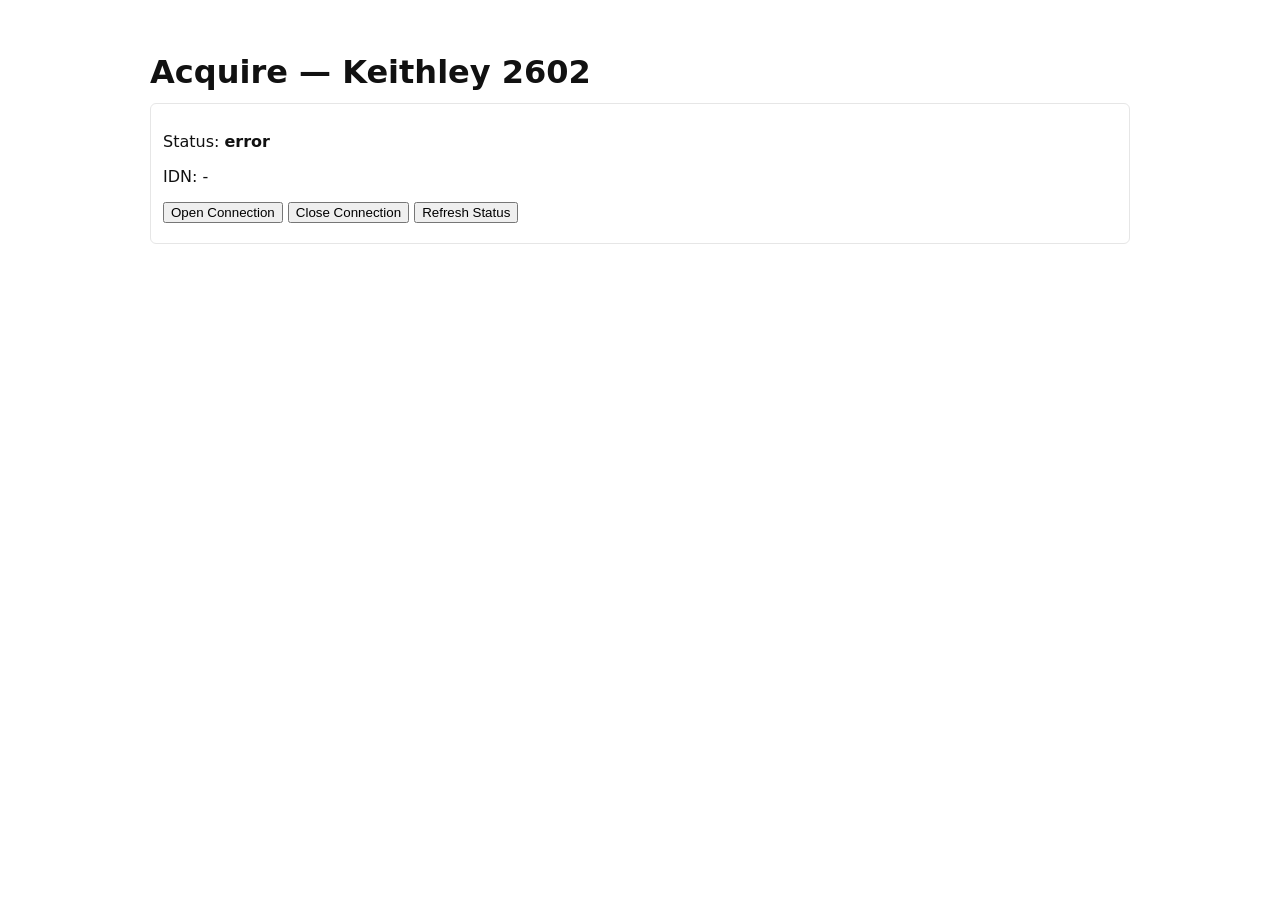
==== templates/acquire.html @ 3da59406 "Moved DAQ to /acquire" ====
<!doctype html>
<html lang="en">
<head>
  <meta charset="utf-8" />
  <meta name="viewport" content="width=device-width,initial-scale=1" />
  <title>Acquire — Keithley 2602</title>
  <link rel="stylesheet" href="/static/style.css">
  </head>
<body>
  <main>
    <h1>Acquire — Keithley 2602</h1>
    <section>
      <p>Status: <strong id="status">checking...</strong></p>
      <p>IDN: <span id="idn">-</span></p>
      <div style="margin-top:8px">
        <button id="open">Open Connection</button>
        <button id="close">Close Connection</button>
        <button id="refresh">Refresh Status</button>
      </div>
      <div id="result" style="margin-top:8px"></div>
    </section>
  </main>
  <script src="/static/acquire.js"></script>
</body>
</html>
---- static/style.css ----
body {
    font-family: system-ui, -apple-system, Segoe UI, Roboto, Arial;
    padding: 24px;
    color: #111 
}
main {
    max-width: 980px;
    margin: 0 auto 
}
h1 {
    margin-bottom: 8px 
}
section {
    border: 1px solid #e6e6e6;
    padding: 12px;
    margin: 12px 0;
    border-radius: 6px 
}
#table-wrap {
    overflow:auto;
    max-height: 400px 
}
table {
    border-collapse: collapse;
    width: 100% 
}
th, td {
    border: 1px solid #ddd;
    padding: 6px;
    text-align: right 
}
th {
    background: #f7f7f7;
    text-align: left 
}
#upload-result {
    margin-top: 8px 
}

/* Plot page styles */
.plot-block {
    border: 1px solid #e6e6e6;
    padding: 10px;
    margin: 12px 0;
    border-radius: 6px;
    display: flex;
    flex-direction: row;
    gap: 12px;
}
.plot-left { width: 300px; display:flex; align-items:flex-start }
.plot-right { flex: 1; display:flex; }
.plot-controls { display:flex; flex-direction:column; gap:12px; width:100% }
.control-row { display:flex; gap:8px; align-items:center }
.plot-controls label { font-weight:600; margin-right:8px; width:36px }
.plot-controls select { min-width:220px; padding:6px }
.plot-controls button { padding:6px 10px; border-radius:4px; border:1px solid #ccc; background:#fff; cursor:pointer }
.plot-area { flex:1; height:420px; }
.tmp-dialog { position:fixed; left:50%; top:50%; transform:translate(-50%,-50%); background:#fff; padding:12px; border:1px solid #ddd; box-shadow:0 6px 18px rgba(0,0,0,0.08) }
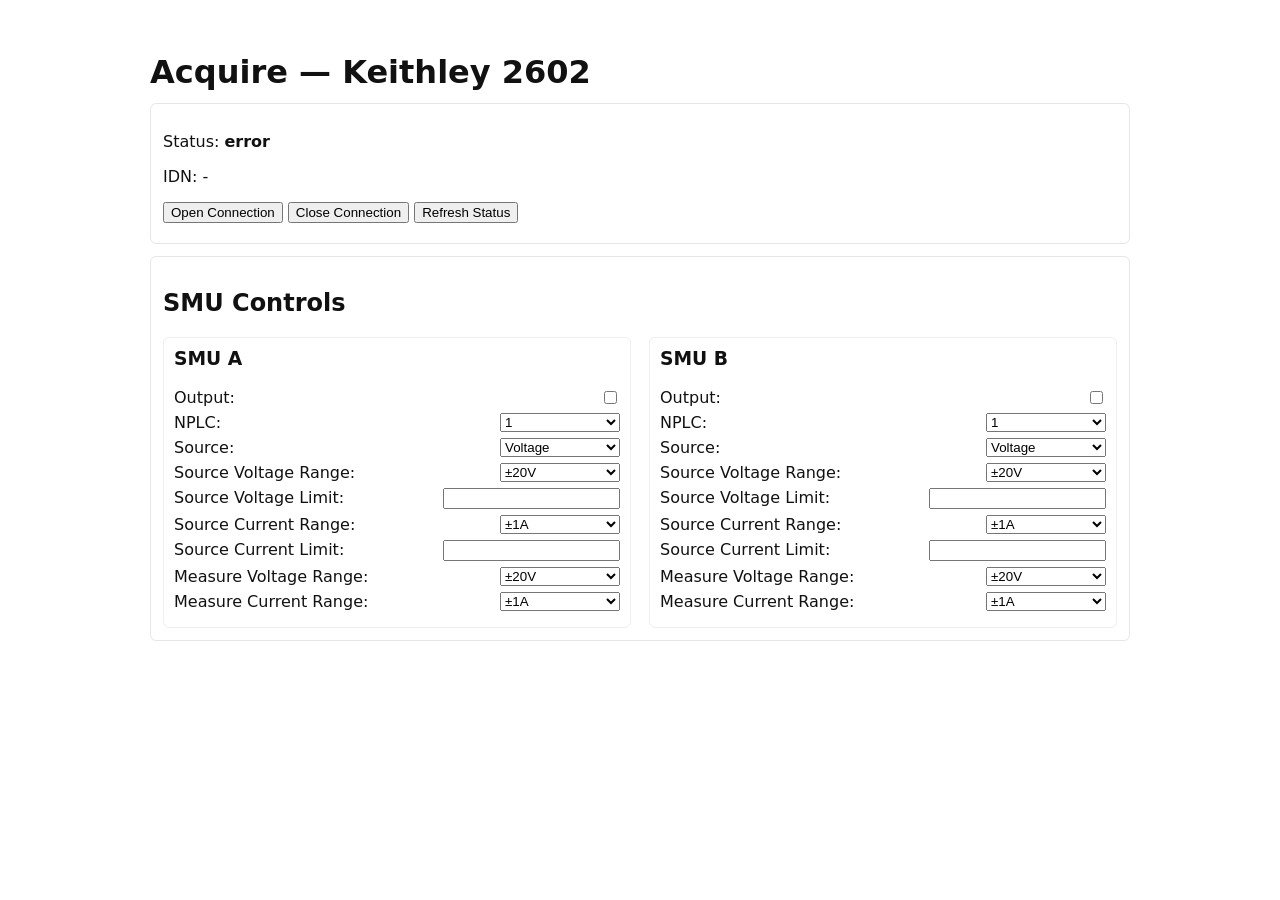
==== commit 2132c6e5: "Frontend stuff for Keithley 2602" ====
--- a/templates/acquire.html
+++ b/templates/acquire.html
@@ -19,6 +19,37 @@
       </div>
       <div id="result" style="margin-top:8px"></div>
     </section>
+
+    <section>
+      <h2>SMU Controls</h2>
+      <div class="smu-grid">
+        <div class="smu-col" id="smu-A">
+          <h3>SMU A</h3>
+          <label class="smu-row">Output: <input type="checkbox" id="smua-output" /></label>
+          <label>NPLC: <select id="smua-nplc"></select></label>
+          <label>Source: <select id="smua-source"><option value="voltage">Voltage</option><option value="current">Current</option></select></label>
+          <label>Source Voltage Range: <select id="smua-src-voltage-range"></select></label>
+          <label>Source Voltage Limit: <input id="smua-src-voltage-limit" type="number" step="any"/></label>
+          <label>Source Current Range: <select id="smua-src-current-range"></select></label>
+          <label>Source Current Limit: <input id="smua-src-current-limit" type="number" step="any"/></label>
+          <label>Measure Voltage Range: <select id="smua-meas-voltage-range"></select></label>
+          <label>Measure Current Range: <select id="smua-meas-current-range"></select></label>
+        </div>
+
+        <div class="smu-col" id="smu-B">
+          <h3>SMU B</h3>
+          <label class="smu-row">Output: <input type="checkbox" id="smub-output" /></label>
+          <label>NPLC: <select id="smub-nplc"></select></label>
+          <label>Source: <select id="smub-source"><option value="voltage">Voltage</option><option value="current">Current</option></select></label>
+          <label>Source Voltage Range: <select id="smub-src-voltage-range"></select></label>
+          <label>Source Voltage Limit: <input id="smub-src-voltage-limit" type="number" step="any"/></label>
+          <label>Source Current Range: <select id="smub-src-current-range"></select></label>
+          <label>Source Current Limit: <input id="smub-src-current-limit" type="number" step="any"/></label>
+          <label>Measure Voltage Range: <select id="smub-meas-voltage-range"></select></label>
+          <label>Measure Current Range: <select id="smub-meas-current-range"></select></label>
+        </div>
+      </div>
+    </section>
   </main>
   <script src="/static/acquire.js"></script>
 </body>
--- a/static/style.css
+++ b/static/style.css
@@ -56,3 +56,11 @@
 .plot-controls button { padding:6px 10px; border-radius:4px; border:1px solid #ccc; background:#fff; cursor:pointer }
 .plot-area { flex:1; height:420px; }
 .tmp-dialog { position:fixed; left:50%; top:50%; transform:translate(-50%,-50%); background:#fff; padding:12px; border:1px solid #ddd; box-shadow:0 6px 18px rgba(0,0,0,0.08) }
+
+/* SMU controls layout */
+.smu-grid { display:flex; gap:18px; margin-top:12px }
+.smu-col { flex:1; border:1px solid #eee; padding:10px; border-radius:6px }
+.smu-col h3 { margin-top:0 }
+.smu-col label { display:flex; justify-content:space-between; gap:8px; margin:6px 0 }
+.smu-row { display:flex; align-items:center; gap:8px }
+.smu-col select, .smu-col input[type=number] { min-width:120px }
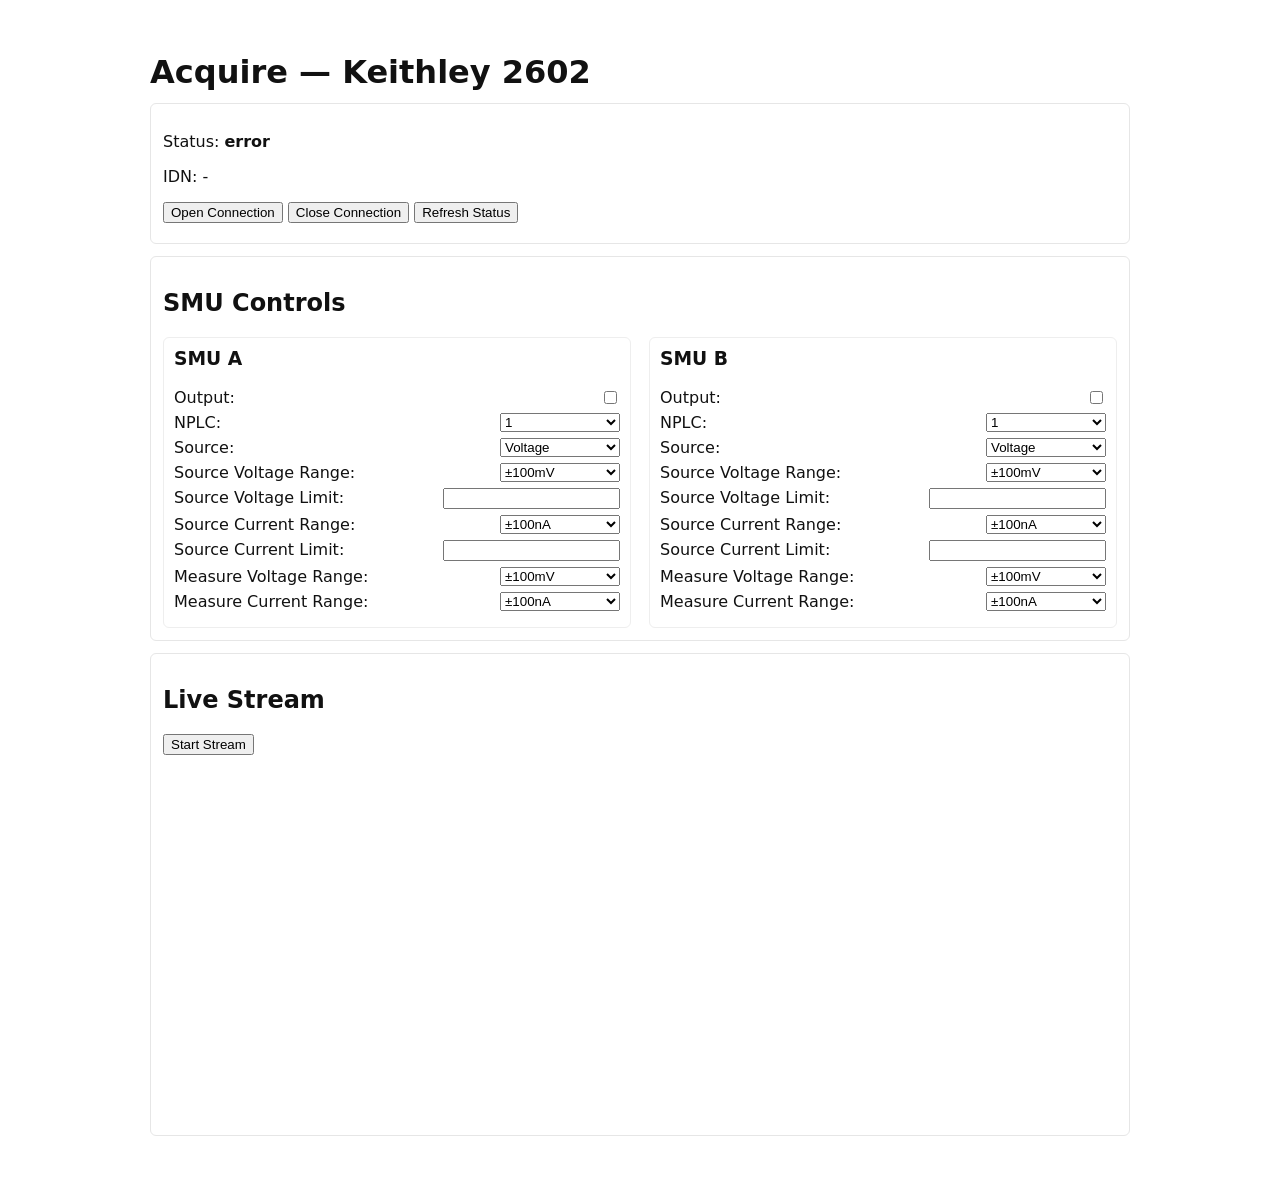
==== commit 126e5d9f: "Fixed streaming using Plotly.extendTraces instead of Plotly.React" ====
--- a/templates/acquire.html
+++ b/templates/acquire.html
@@ -5,6 +5,7 @@
   <meta name="viewport" content="width=device-width,initial-scale=1" />
   <title>Acquire — Keithley 2602</title>
   <link rel="stylesheet" href="/static/style.css">
+  <script src="https://cdn.plot.ly/plotly-2.18.2.min.js"></script>
   </head>
 <body>
   <main>
@@ -50,6 +51,11 @@
         </div>
       </div>
     </section>
+    <section>
+      <h2>Live Stream</h2>
+      <button id="stream-toggle">Start Stream</button>
+      <div id="live-plot" style="height:360px; margin-top:8px;"></div>
+    </section>
   </main>
   <script src="/static/acquire.js"></script>
 </body>
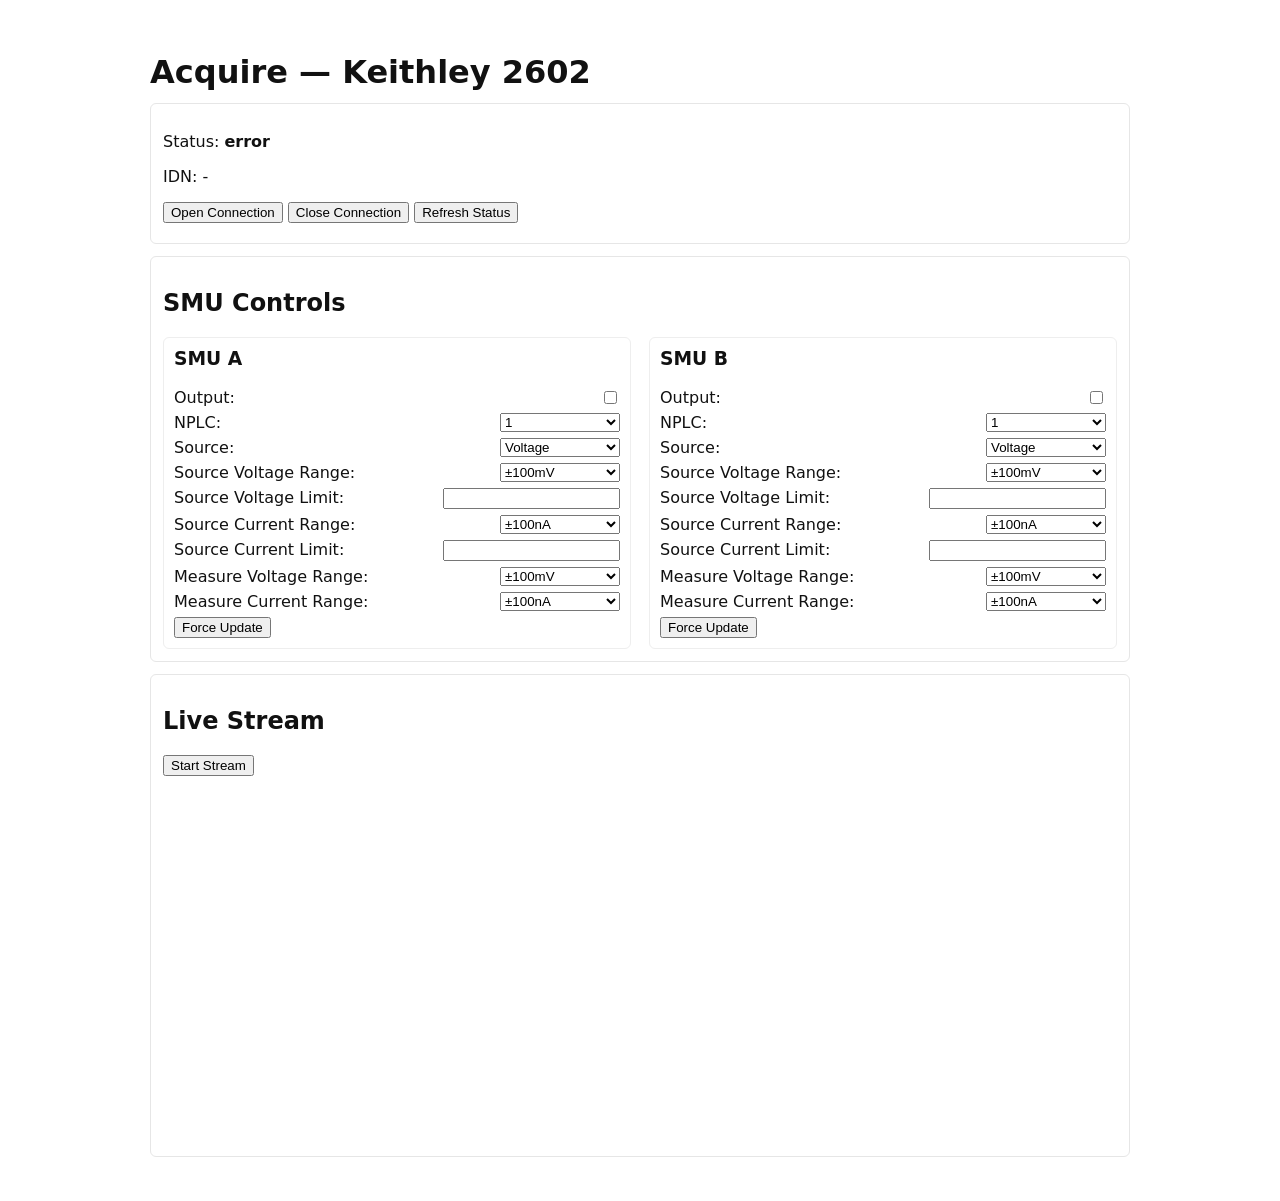
==== commit a888bf2c: "Not being careful enough with my changes. My new plan is to have a pandas dataframe store all the ac" ====
--- a/templates/acquire.html
+++ b/templates/acquire.html
@@ -35,6 +35,7 @@
           <label>Source Current Limit: <input id="smua-src-current-limit" type="number" step="any"/></label>
           <label>Measure Voltage Range: <select id="smua-meas-voltage-range"></select></label>
           <label>Measure Current Range: <select id="smua-meas-current-range"></select></label>
+          <div style="margin-top:6px"><button id="smua-force">Force Update</button></div>
         </div>
 
         <div class="smu-col" id="smu-B">
@@ -48,6 +49,7 @@
           <label>Source Current Limit: <input id="smub-src-current-limit" type="number" step="any"/></label>
           <label>Measure Voltage Range: <select id="smub-meas-voltage-range"></select></label>
           <label>Measure Current Range: <select id="smub-meas-current-range"></select></label>
+          <div style="margin-top:6px"><button id="smub-force">Force Update</button></div>
         </div>
       </div>
     </section>
